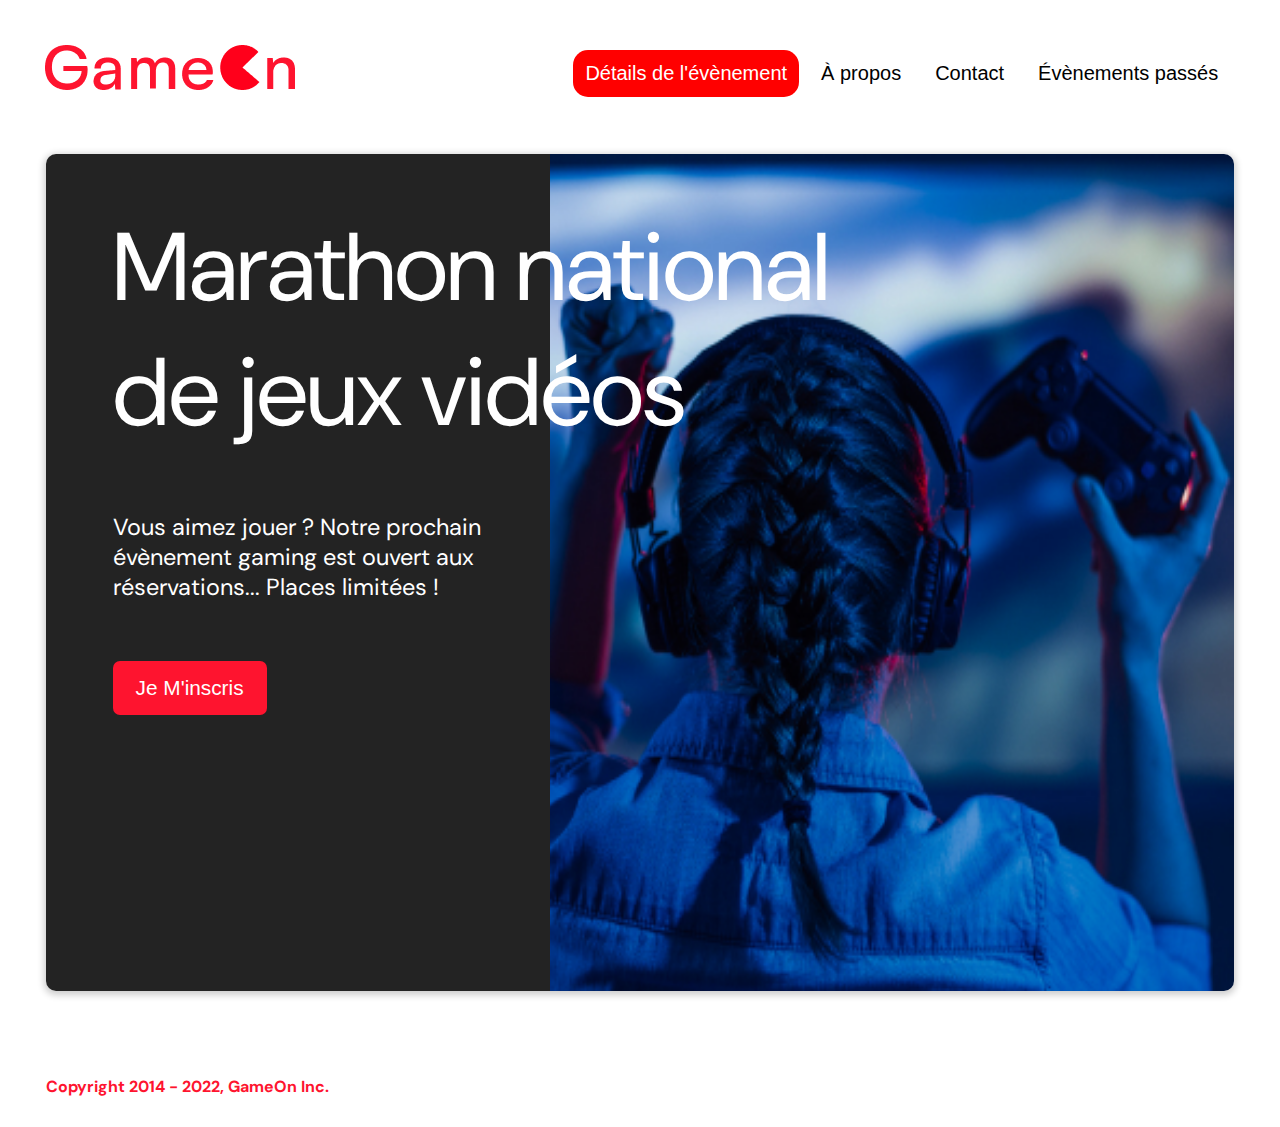
==== index.html @ bcd35337 "12/04/2022" ====
<!DOCTYPE html>
<html lang="en">
  <head>
    <meta charset="utf-8" />
    <title>Reservation</title>
    <meta name="viewport" content="width=device-width,initial-scale=1" />
    <link rel="stylesheet" href="modal.css" />
    <link rel="stylesheet" href="https://cdnjs.cloudflare.com/ajax/libs/font-awesome/4.7.0/css/font-awesome.min.css">
    <link
      href="https://fonts.googleapis.com/css?family=DM+Sans"
      rel="stylesheet"
    />
  </head>
  <body>
    <div class="topnav" id="myTopnav">
      <div class="header-logo">
        <img alt="logo" src="Logo.png"/>
      </div>
      <div class="main-navbar">
        <a href="#" class="active"><span>Détails de l'évènement</span></a>
        <a href="#"><span>À propos</span></a>
        <a href="#"><span>Contact</span></a>
        <a href="#"><span>Évènements passés</span></a>
        <a href="javascript:void(0);" class="icon" onclick="editNav()">
        <i class="fa fa-bars"></i>
      </a>
      </div>
    </div>
    <main>
      <div class="hero-section">
        <div class="hero-content">
          <h1 class="hero-headline">
            Marathon national<br>
            de jeux vidéos
          </h1>
          <p class="hero-text">
            Vous aimez jouer ? Notre prochain évènement gaming est ouvert
            aux réservations... Places limitées !
          </p>
          <button class="btn-signup modal-btn">
            je m'inscris
          </button>
        </div>
        <div class="hero-img">
          <img src="./bg_img.jpg" alt="img" />
        </div>
        <button class="btn-signup modal-btn">
          je m'inscris
        </button>
      </div>

      <div class="bground">
        <div class="content">
          <span class="close" onclick="shutDown()"></span>
          <div class="modal-body">
            <form name="reserve" action="index.html" method="get">
              <div class="formData">
                <label for="name">Prénom</label><br>
                <input class="text-control" type="text" id="name" name="name" minlength="2" required/><br>
              </div>
               <p id="mistake_name"></p> 
              <div class="formData">
                <label for="lastname">Nom</label><br>
                <input class="text-control" type="text" id="lastname" name="lastname" minlength="2" required/><br>
              </div>
              <p id="mistake_lastname"></p>
              <div class="formData">
                <label for="email">E-mail</label><br>
                <input class="text-control" type="email" id="email" name="email" required/><br>
              </div>
              <p id="mistake_email"></p>
              <div class="formData">
                <label for="birthdate">Date de naissance</label><br>
                <input class="text-control" type="date" id="birthdate" name="birthdate" min="01-01-1900" max="01-01-2000" pattern="/^(((((0[1-9])|(1\d)|(2[0-8]))-((0[1-9])|(1[0-2])))|((31-((0[13578])|(1[02])))|((29|30)-((0[1,3-9])|(1[0-2])))))-((20[0-9][0-9]))|(29-02-20(([02468][048])|([13579][26]))))$/" required/><br>
              </div>
              <p id="mistake_birthdate"></p>
              <div class="formData">
                <label for="quantity">À combien de tournois GameOn avez-vous déjà participé ?</label><br>
                <input type="number" class="text-control" id="quantity" name="quantity" >
              </div>
              <p id="mistake_tournoi"></p>
              <p class="text-label">A quel tournoi souhaitez-vous participer cette année ?</p>
              <div class="formData">
                <input class="checkbox-input" type="radio" id="location1" name="location" value="New York"/>
                <label class="checkbox-label" for="location1">
                  <span class="checkbox-icon"></span>
                  New York</label>
                <input class="checkbox-input" type="radio" id="location2" name="location" value="San Francisco"/>
                <label class="checkbox-label" for="location2">
                  <span class="checkbox-icon"></span>
                  San Francisco</label>
                <input class="checkbox-input" type="radio" id="location3" name="location" value="Seattle"/>
                <label class="checkbox-label" for="location3">
                  <span class="checkbox-icon"></span>
                  Seattle</label>
                <input class="checkbox-input" type="radio" id="location4" name="location" value="Chicago"/>
                <label class="checkbox-label" for="location4">
                  <span class="checkbox-icon"></span>
                  Chicago</label>
                <input class="checkbox-input" type="radio" id="location5" name="location" value="Boston"/>
                <label class="checkbox-label" for="location5">
                  <span class="checkbox-icon"></span>
                  Boston</label>
                <input class="checkbox-input" type="radio" id="location6" name="location" value="Portland"/>
                <label class="checkbox-label" for="location6">
                  <span class="checkbox-icon"></span>
                  Portland</label>
              </div>
              <p id="mistake_city" style="color:red"></p>
              <div class="formData">
                <input class="checkbox-input" type="checkbox" id="checkbox1" checked/>
                <label class="checkbox2-label" for="checkbox1">
                  <span class="checkbox-icon"></span>
                  J'ai lu et accepté les conditions d'utilisation.
                </label>
                <br>
                <input class="checkbox-input" type="checkbox" id="checkbox2" />
                <label class="checkbox2-label" for="checkbox2">
                  <span class="checkbox-icon"></span>
                  Je Je souhaite être prévenu des prochains évènements.
                </label>
                <br>
              </div>
              <!--changement pour button input-->
              <button class="btn-submit" type="submit">C'est parti</button>
            </form>
            <p style="color:red" id="mistake"></p>
          </div>
        </div>
      </div>
      <div class="card-remerciment">
          <div class="card">
            <span class="close x-close-card"></span>
            <h2>Merci pour</h2>
            <h2>votre inscription</h2>
            <button class="btn-close-card" type="submit">Fermer</button>
          </div>
      </div>
    </main>
    <footer>
      <p class="copyrights">
        Copyright 2014 - 2022, GameOn Inc.
      </p>
    </footer>
    <script src="modal.js"></script>
  </body>
</html>
---- modal.css ----
:root {
  --font-default: "DM Sans", Arial, Helvetica, sans-serif;
  --font-slab: var(--font-default);
  --modal-duration: 0.8s;
}
* {
  box-sizing: border-box;
  margin: 0;
  padding: 0;
}
/* Landing Page */
body {
  margin: 0;
  display: flex;
  flex-direction: column;
  background-image: url("background.png");
  font-family: var(--font-default);
  font-size: 18px;
  max-width: 1300px;
  margin: 0 auto;
}
p {
  margin-bottom: 0;
  padding: 0.5vw;
}
img {
  padding-right: 1rem;
}
.topnav {
  overflow: hidden;
  margin: 3.5%;
}
.header-logo {
    float: left;
}
.main-navbar {
    float: right;
}
.topnav a {
  float: left;
  display: block;
  color: #000000;
  text-align: center;
  padding: 12px 12px;
  margin: 5px;
  text-decoration: none;
  font-size: 20px;
  font-family: Roboto, sans-serif;
}
.topnav a:hover {
  background-color: #ff0000;
  color: #ffffff;
  border-radius: 15px;
}
.topnav a.active {
  background-color: #ff0000;
  color: #ffffff;
  border-radius: 15px;
}
.topnav .icon {
  display: none;
}

@media screen and (max-width: 768px) {
  .topnav a {display: none;}
  .topnav a.icon {
    float: right;
    display: block;
  }
}
/*why they are separate?*/
@media screen and (max-width: 768px) {
  .topnav.responsive {position: relative;}
  .topnav.responsive .icon {
    position: absolute;
    right: 0;
    top: 0;
  }
  .topnav.responsive a {
    float: none;
    display: block;
    text-align: left;
  }
}
@media screen and (max-width: 540px) {
  .topnav a {display: none;}
  .topnav a.icon {
    float: right;
    display: block;
    margin-top: -15px;
  }
} 
main {
  font-size: 130%;
  font-weight: bolder;
  color: black;
  padding-top: 0.5vw;
  padding-left: 2vw;
  padding-right: 2vw;
  margin: 1px 20px 15px;
  border-radius: 2rem;
  text-align: justify;
}
.modal-btn {
  font-size: 145%;
  background: #fe142f;
  display: flex;
  margin: auto;
  padding: 2em;
  color: #fff;
  padding: 0.75rem 2.5rem;
  border-radius: 1rem;
  cursor: pointer;
}

.modal-btn:hover {
  background: #3876ac;
}

.footer {
  margin: 20px;
  padding: 10px;
  font-family: var(--font-slab);
}

/* Modal form */
.button, .btn-close-card {
  background: #fe142f;
  margin-top: 0.5em;
  padding: 1em;
  color: #fff;
  border-radius: 8px;
  cursor: pointer;
  font-size: 16px;
}
.button:hover {
  background: #3876ac;
}
.smFont {
  font-size: 16px;
}
.bground{
  display: none;
  position: fixed;
  z-index: 1;
  left: 0;
  top: 0;
  height: 100%;
  width: 100%;
  overflow: auto;
  background-color: white;
}
.card-remerciment{
  display: none;
  position: fixed;
  z-index: 1;
  left:0;
  top:0;
  height: 100%;
  width: 100%;
  overflow: auto;
  background-color: white;
}
.card-remerciment.visible{
  display: block;
  animation: fade-slide-in 0.3s ease-out forwards;
}

.content, .card{
  margin: 5% auto;
  width: 100%;
  max-width: 500px;
  animation-name: modalopen;
  animation-duration: var(--modal-duration);
  background: #232323;
  border-radius: 10px;
  overflow: hidden;
  position: relative;
  color: #fff;
  padding-top: 10px;
}
.card{
  display: flex;
  flex-direction: column;
  justify-content: center;
  position: relative;
  align-items: center;
  height: 600px;
}
.btn-close-card{
  position: absolute;
  padding:8px 40px;
  top:85%;
}
.modal-body {
  padding: 15px 8%;
  margin: 15px auto;
}
#mistake_name, #mistake_lastname,#mistake_email, #mistake_tournoi{
  font-size: 12px;
  color:red;
}
.inside h2{
  color:white;
  text-align: center;
  margin: auto;
}
label {
  font-family: var(--font-default);
  font-size: 17px;
  font-weight: normal;
  display: inline-block;
  margin-bottom: 11px;
}
input {
  padding: 8px;
  border: 0.8px solid #ccc;
  outline: none;
}
.text-control {
  margin: 0;
  padding: 8px;
  width: 100%;
  border-radius: 8px;
  font-size: 20px;
  height: 48px;
}
.formData[data-error]::after {
  content: attr(data-error);
  font-size: 0.4em;
  color: #e54858;
  display: block;
  margin-top: 7px;
  margin-bottom: 7px;
  text-align: right;
  line-height: 0.3;
  opacity: 0;
  transition: 0.3s;
}
.formData[data-error-visible="true"]::after {
  opacity: 1;
}
.formData[data-error-visible="true"] .text-control {
  border: 2px solid #e54858;
}
/* 
input[data-error]::after {
    content: attr(data-error);
    font-size: 0.4em;
    color: red;
} */
.checkbox-label,
.checkbox2-label {
  position: relative;
  margin-left: 36px;
  font-size: 12px;
  font-weight: normal;
}
.checkbox-label .checkbox-icon,
.checkbox2-label .checkbox-icon {
  display: block;
  width: 20px;
  height: 20px;
  border: 2px solid #279e7a;
  border-radius: 50%;
  text-indent: 29px;
  white-space: nowrap;
  position: absolute;
  left: -30px;
  top: -1px;
  transition: 0.3s;
}
.checkbox-label .checkbox-icon::after,
.checkbox2-label .checkbox-icon::after {
  content: "";
  width: 13px;
  height: 13px;
  background-color: #279e7a;
  border-radius: 50%;
  text-indent: 29px;
  white-space: nowrap;
  position: absolute;
  left: 50%;
  top: 50%;
  transform: translate(-50%, -50%);
  transition: 0.3s;
  opacity: 0;
}
.checkbox-input {
  display: none;
}
.checkbox-input:checked + .checkbox-label .checkbox-icon::after,
.checkbox-input:checked + .checkbox2-label .checkbox-icon::after {
  opacity: 1;
}
.checkbox-input:checked + .checkbox2-label .checkbox-icon {
  background: #279e7a;
}
.checkbox2-label .checkbox-icon {
  border-radius: 4px;
  border: 0;
  background: #c4c4c4;
}
.checkbox2-label .checkbox-icon::after {
  width: 7px;
  height: 4px;
  border-radius: 2px;
  background: transparent;
  border: 2px solid transparent;
  border-bottom-color: #fff;
  border-left-color: #fff;
  transform: rotate(-55deg);
  left: 21%;
  top: 19%;
}
.close {
  position: absolute;
  right: 15px;
  top: 15px;
  width: 32px;
  height: 32px;
  opacity: 1;
  cursor: pointer;
  transform: scale(0.7);
}
.close:before,
.close:after {
  position: absolute;
  left: 15px;
  content: " ";
  height: 33px;
  width: 3px;
  background-color: #fff;
}
.close:before {
  transform: rotate(45deg);
}
.close:after {
  transform: rotate(-45deg);
}
.btn-submit,
.btn-signup {
  background: #fe142f;
  display: block;
  margin: 0 auto;
  border-radius: 7px;
  font-size: 1rem;
  padding: 12px 82px;
  color: #fff;
  cursor: pointer;
  border: 0;
}
/* custom select styles */
.custom-select {
  position: relative;
  font-family: Arial;
  font-size: 1.1rem;
  font-weight: normal;
}

.custom-select select {
  display: none;
}
.select-selected {
  background-color: #fff;
}

/* Style the arrow inside the select element: */
.select-selected:after {
  position: absolute;
  content: "";
  top: 10px;
  right: 13px;
  width: 11px;
  height: 11px;
  border: 3px solid transparent;
  border-bottom-color: #f00;
  border-left-color: #f00;
  transform: rotate(-48deg);
  border-radius: 5px 0 5px 0;
}

/* Point the arrow upwards when the select box is open (active): */
.select-selected.select-arrow-active:after {
  transform: rotate(135deg);
  top: 13px;
}

.select-items div,
.select-selected {
  color: #000;
  padding: 11px 16px;
  border: 1px solid transparent;
  border-color: transparent transparent rgba(0, 0, 0, 0.1) transparent;
  cursor: pointer;
  border-radius: 8px;
  height: 48px;
}

/* Style items (options): */
.select-items {
  position: absolute;
  background-color: #fff;
  top: 89%;
  left: 0;
  right: 0;
  z-index: 99;
}

/* Hide the items when the select box is closed: */
.select-hide {
  display: none;
}

.select-items div:hover,
.same-as-selected {
  background-color: rgba(0, 0, 0, 0.1);
}
/* custom select end */
.text-label {
  font-weight: normal;
  font-size: 16px;
}
.hero-section {
  min-height: 93vh;
  border-radius: 10px;
  display: grid;
  grid-template-columns: repeat(12, 1fr);
  overflow: hidden;
  box-shadow: 0 2px 7px 2px rgba(0, 0, 0, 0.2);
  margin-bottom: 10px;
}
.hero-content {
  padding: 51px 67px;
  grid-column: span 4;
  background: #232323;
  color: #fff;
  position: relative;
  text-align: left;
  min-width: 424px;
}
.hero-content::after {
  content: "";
  width: 100%;
  height: 100%;
  background: #232323;
  position: absolute;
  right: -80px;
  top: 0;
}
.hero-content > * {
  position: relative;
  z-index: 1;
}
.hero-headline {
  font-size: 6rem;
  font-weight: normal;
  white-space: nowrap;
}
.hero-text {
  width: 146%;
  font-weight: normal;
  margin-top: 57px;
  padding: 0;
}
.btn-signup {
  outline: none;
  text-transform: capitalize;
  font-size: 1.3rem;
  padding: 15px 23px;
  margin: 0;
  margin-top: 59px;
}
.hero-img {
  grid-column: span 8;
}
.hero-img img {
  width: 100%;
  height: 100%;
  display: block;
  padding: 0;
}
.copyrights {
  color: #fe142f;
  padding: 0;
  font-size: 1rem;
  margin: 60px 0 30px;
  font-weight: bolder;
}
.hero-section > .btn-signup {
  display: none;
}
footer {
  padding-left: 2vw;
  padding-right: 2vw;
  margin: 0 20px;
}
@media screen and (max-width: 800px) {
  .hero-section {
    display: block;
    box-shadow: unset;
  }
  .hero-content {
    background: #fff;
    color: #000;
    padding: 20px;
  }
  .hero-content::after {
    content: unset;
  }
  .hero-content .btn-signup {
    display: none;
  }
  .hero-headline {
    font-size: 4.5rem;
    white-space: normal;
  }
  .hero-text {
    width: unset;
    font-size: 1.5rem;
  }
  .hero-img img {
    border-radius: 10px;
    margin-top: 40px;
  }
  .hero-section > .btn-signup {
    display: block;
    margin: 32px auto 10px;
    padding: 12px 35px;
  }
  .copyrights {
    margin-top: 50px;
    text-align: center;
  }
}

@keyframes modalopen {
  from {
    opacity: 0;
    transform: translateY(-150px);
  }
  to {
    opacity: 1;
  }
}
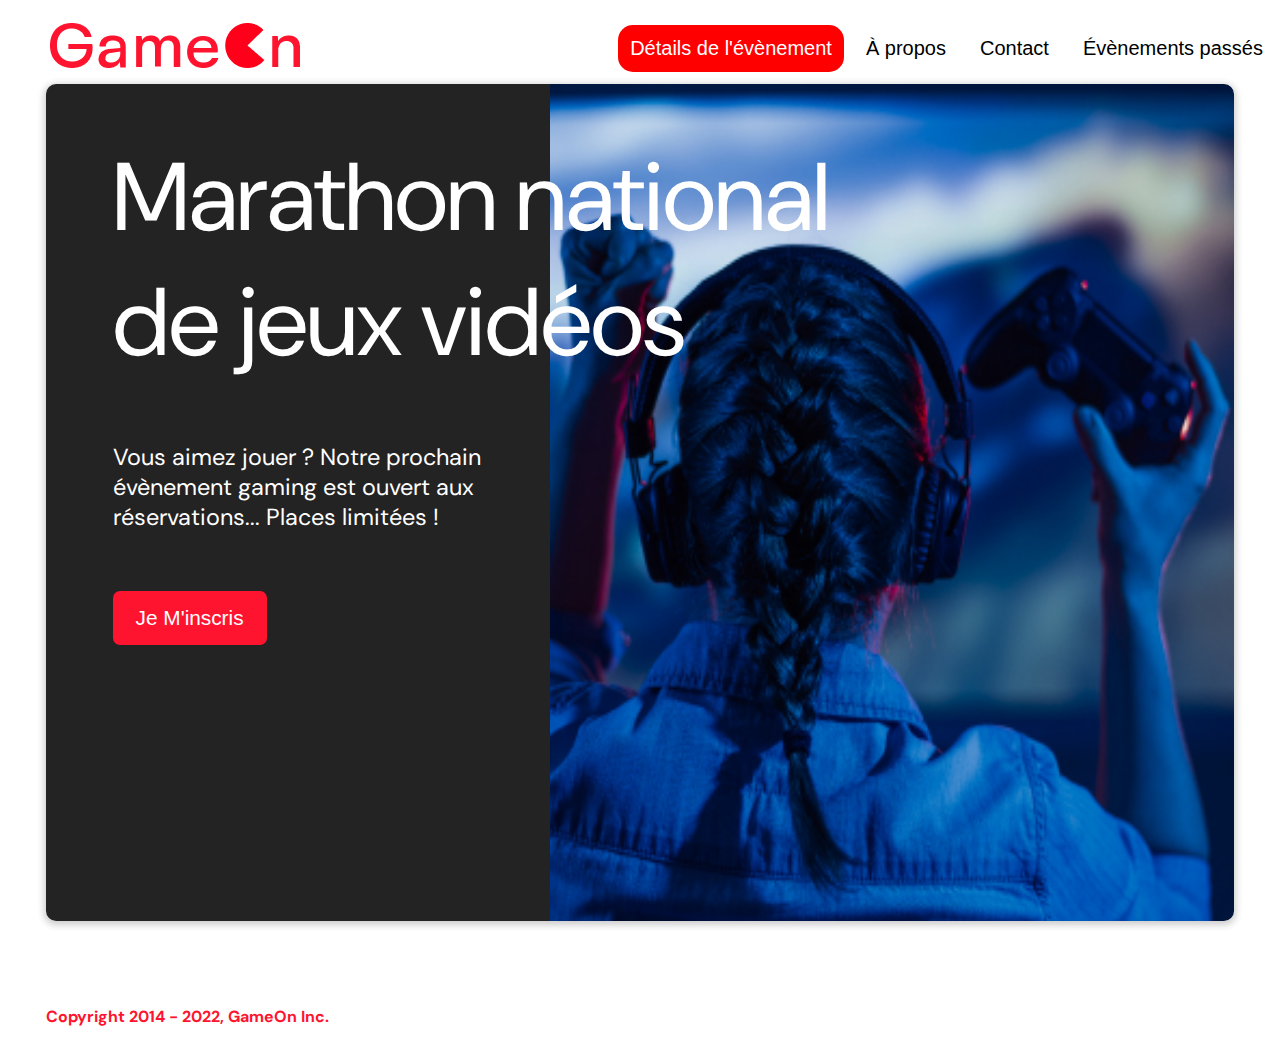
==== commit cac367a2: "20/04/2022" ====
--- a/index.html
+++ b/index.html
@@ -1,146 +1,271 @@
 <!DOCTYPE html>
-<html lang="en">
+<html lang="fr">
   <head>
     <meta charset="utf-8" />
     <title>Reservation</title>
     <meta name="viewport" content="width=device-width,initial-scale=1" />
-    <link rel="stylesheet" href="modal.css" />
-    <link rel="stylesheet" href="https://cdnjs.cloudflare.com/ajax/libs/font-awesome/4.7.0/css/font-awesome.min.css">
+    <link rel="stylesheet" href="css/modal.css" />
+    <link rel="stylesheet" href="css/queries.css" />
+
+    <link
+      rel="stylesheet"
+      href="https://cdnjs.cloudflare.com/ajax/libs/font-awesome/4.7.0/css/font-awesome.min.css"
+    />
     <link
       href="https://fonts.googleapis.com/css?family=DM+Sans"
       rel="stylesheet"
     />
   </head>
   <body>
-    <div class="topnav" id="myTopnav">
-      <div class="header-logo">
-        <img alt="logo" src="Logo.png"/>
-      </div>
-      <div class="main-navbar">
-        <a href="#" class="active"><span>Détails de l'évènement</span></a>
-        <a href="#"><span>À propos</span></a>
-        <a href="#"><span>Contact</span></a>
-        <a href="#"><span>Évènements passés</span></a>
-        <a href="javascript:void(0);" class="icon" onclick="editNav()">
-        <i class="fa fa-bars"></i>
-      </a>
-      </div>
-    </div>
+    <header>
+      <div class="topnav" id="myTopnav">
+        <div class="header-logo">
+          <img alt="logo" src="Logo.png" />
+        </div>
+        <div class="main-navbar">
+          <a href="#" class="active"><span>Détails de l'évènement</span></a>
+          <a href="#"><span>À propos</span></a>
+          <a href="#"><span>Contact</span></a>
+          <a href="#"><span>Évènements passés</span></a>
+          <a href="javascript:void(0);" class="icon" onclick="editNav()">
+            <i class="fa fa-bars"></i>
+          </a>
+        </div>
+      </div>
+    </header>
     <main>
       <div class="hero-section">
         <div class="hero-content">
           <h1 class="hero-headline">
-            Marathon national<br>
+            Marathon national<br />
             de jeux vidéos
           </h1>
           <p class="hero-text">
-            Vous aimez jouer ? Notre prochain évènement gaming est ouvert
-            aux réservations... Places limitées !
+            Vous aimez jouer ? Notre prochain évènement gaming est ouvert aux
+            réservations... Places limitées !
           </p>
-          <button class="btn-signup modal-btn">
-            je m'inscris
-          </button>
+          <button class="btn-signup modal-btn">je m'inscris</button>
         </div>
         <div class="hero-img">
           <img src="./bg_img.jpg" alt="img" />
         </div>
-        <button class="btn-signup modal-btn">
-          je m'inscris
-        </button>
+        <button class="btn-signup modal-btn">je m'inscris</button>
       </div>
 
       <div class="bground">
+        <div class="formulaire">
+          <div class="topnav" id="myTopnav_formulaire">
+            <div class="header-logomonika">
+              <img alt="logo" src="Logo.png" />
+            </div>
+            <div class="main-navbar">
+              <a href="#" class="active"><span>Détails de l'évènement</span></a>
+              <a href="#"><span>À propos</span></a>
+              <a href="#"><span>Contact</span></a>
+              <a href="#"><span>Évènements passés</span></a>
+              <a href="javascript:void(0);" class="icon" onclick="editNav()">
+                <i class="fa fa-bars"></i>
+              </a>
+            </div>
+          </div>
+        </div>
         <div class="content">
           <span class="close" onclick="shutDown()"></span>
+          <!--function shutdown ferme formulaire-->
           <div class="modal-body">
             <form name="reserve" action="index.html" method="get">
               <div class="formData">
-                <label for="name">Prénom</label><br>
-                <input class="text-control" type="text" id="name" name="name" minlength="2" required/><br>
-              </div>
-               <p id="mistake_name"></p> 
-              <div class="formData">
-                <label for="lastname">Nom</label><br>
-                <input class="text-control" type="text" id="lastname" name="lastname" minlength="2" required/><br>
-              </div>
-              <p id="mistake_lastname"></p>
-              <div class="formData">
-                <label for="email">E-mail</label><br>
-                <input class="text-control" type="email" id="email" name="email" required/><br>
-              </div>
-              <p id="mistake_email"></p>
-              <div class="formData">
-                <label for="birthdate">Date de naissance</label><br>
-                <input class="text-control" type="date" id="birthdate" name="birthdate" min="01-01-1900" max="01-01-2000" pattern="/^(((((0[1-9])|(1\d)|(2[0-8]))-((0[1-9])|(1[0-2])))|((31-((0[13578])|(1[02])))|((29|30)-((0[1,3-9])|(1[0-2])))))-((20[0-9][0-9]))|(29-02-20(([02468][048])|([13579][26]))))$/" required/><br>
-              </div>
-              <p id="mistake_birthdate"></p>
-              <div class="formData">
-                <label for="quantity">À combien de tournois GameOn avez-vous déjà participé ?</label><br>
-                <input type="number" class="text-control" id="quantity" name="quantity" >
-              </div>
-              <p id="mistake_tournoi"></p>
-              <p class="text-label">A quel tournoi souhaitez-vous participer cette année ?</p>
-              <div class="formData">
-                <input class="checkbox-input" type="radio" id="location1" name="location" value="New York"/>
+                <label for="name">Prénom</label><br />
+                <input
+                  class="text-control"
+                  type="text"
+                  id="name"
+                  name="name"
+                  minlength="2"
+                  required
+                /><br />
+              </div>
+              <p id="mistake_name" class="mistake"></p>
+              <div class="formData">
+                <label for="lastname">Nom</label><br />
+                <input
+                  class="text-control"
+                  type="text"
+                  id="lastname"
+                  name="lastname"
+                  minlength="2"
+                  required
+                /><br />
+              </div>
+              <p id="mistake_lastname" class="mistake"></p>
+
+              <div class="formData">
+                <label for="email">E-mail</label><br />
+                <input
+                  class="text-control"
+                  type="email"
+                  id="email"
+                  name="email"
+                  pattern="/^[a-zA-Z0-9.!#$%&'*+/=?^_`{|}~-]+@[a-zA-Z0-9-]+(?:\.[a-zA-Z0-9-]+)*$/"
+                  required
+                /><br />
+              </div>
+              <p id="mistake_email" class="mistake"></p>
+
+              <div class="formData">
+                <label for="birthdate">Date de naissance</label><br />
+                <input
+                  class="text-control"
+                  type="date"
+                  id="birthdate"
+                  name="birthdate"
+                  min="1900-01-30"
+                  max="2022-13-04"
+                  keypress="myFunction(e)"
+                  required
+                /><br />
+              </div>
+              <p id="mistake_birthdate" class="mistake"></p>
+              <div class="formData">
+                <label for="quantity"
+                  >À combien de tournois GameOn avez-vous déjà participé
+                  ?</label
+                ><br />
+                <input
+                  type="number"
+                  class="text-control"
+                  id="quantity"
+                  name="quantity"
+                  pattern="/(^\d*\.?\d*[0-9]+\d*$)|(^[0-9]+\d*\.\d*$)/"
+                  required
+                />
+              </div>
+              <p id="mistake_tournoi" class="mistake"></p>
+              <p class="text-label">
+                A quel tournoi souhaitez-vous participer cette année ?
+              </p>
+              <div class="formData">
+                <input
+                  class="checkbox-input"
+                  type="radio"
+                  id="location1"
+                  name="location"
+                  value="New York"
+                />
                 <label class="checkbox-label" for="location1">
                   <span class="checkbox-icon"></span>
-                  New York</label>
-                <input class="checkbox-input" type="radio" id="location2" name="location" value="San Francisco"/>
+                  New York</label
+                >
+                <input
+                  class="checkbox-input"
+                  type="radio"
+                  id="location2"
+                  name="location"
+                  value="San Francisco"
+                />
                 <label class="checkbox-label" for="location2">
                   <span class="checkbox-icon"></span>
-                  San Francisco</label>
-                <input class="checkbox-input" type="radio" id="location3" name="location" value="Seattle"/>
+                  San Francisco</label
+                >
+                <input
+                  class="checkbox-input"
+                  type="radio"
+                  id="location3"
+                  name="location"
+                  value="Seattle"
+                />
                 <label class="checkbox-label" for="location3">
                   <span class="checkbox-icon"></span>
-                  Seattle</label>
-                <input class="checkbox-input" type="radio" id="location4" name="location" value="Chicago"/>
+                  Seattle</label
+                >
+                <input
+                  class="checkbox-input"
+                  type="radio"
+                  id="location4"
+                  name="location"
+                  value="Chicago"
+                />
                 <label class="checkbox-label" for="location4">
                   <span class="checkbox-icon"></span>
-                  Chicago</label>
-                <input class="checkbox-input" type="radio" id="location5" name="location" value="Boston"/>
+                  Chicago</label
+                >
+                <input
+                  class="checkbox-input"
+                  type="radio"
+                  id="location5"
+                  name="location"
+                  value="Boston"
+                />
                 <label class="checkbox-label" for="location5">
                   <span class="checkbox-icon"></span>
-                  Boston</label>
-                <input class="checkbox-input" type="radio" id="location6" name="location" value="Portland"/>
+                  Boston</label
+                >
+                <input
+                  class="checkbox-input"
+                  type="radio"
+                  id="location6"
+                  name="location"
+                  value="Portland"
+                />
                 <label class="checkbox-label" for="location6">
                   <span class="checkbox-icon"></span>
-                  Portland</label>
-              </div>
-              <p id="mistake_city" style="color:red"></p>
-              <div class="formData">
-                <input class="checkbox-input" type="checkbox" id="checkbox1" checked/>
+                  Portland</label
+                >
+              </div>
+              <p id="mistake_city" class="mistake"></p>
+              <div class="formData">
+                <input
+                  class="checkbox-input"
+                  type="checkbox"
+                  id="checkbox1"
+                  checked
+                />
                 <label class="checkbox2-label" for="checkbox1">
                   <span class="checkbox-icon"></span>
                   J'ai lu et accepté les conditions d'utilisation.
                 </label>
-                <br>
+
                 <input class="checkbox-input" type="checkbox" id="checkbox2" />
                 <label class="checkbox2-label" for="checkbox2">
                   <span class="checkbox-icon"></span>
                   Je Je souhaite être prévenu des prochains évènements.
                 </label>
-                <br>
-              </div>
+                <br />
+              </div>
+              <p id="mistake_conditions" class="mistake"></p>
               <!--changement pour button input-->
               <button class="btn-submit" type="submit">C'est parti</button>
             </form>
-            <p style="color:red" id="mistake"></p>
           </div>
         </div>
       </div>
       <div class="card-remerciment">
-          <div class="card">
-            <span class="close x-close-card"></span>
-            <h2>Merci pour</h2>
-            <h2>votre inscription</h2>
-            <button class="btn-close-card" type="submit">Fermer</button>
+        <div class="card_header">
+          <div class="topnav" id="myTopnav_card">
+            <div class="header-logomonika">
+              <img alt="logo" src="Logo.png" />
+            </div>
+            <div class="main-navbar">
+              <a href="#" class="active"><span>Détails de l'évènement</span></a>
+              <a href="#"><span>À propos</span></a>
+              <a href="#"><span>Contact</span></a>
+              <a href="#"><span>Évènements passés</span></a>
+              <a href="javascript:void(0);" class="icon" onclick="editNav()">
+                <i class="fa fa-bars"></i>
+              </a>
+            </div>
           </div>
+        </div>
+        <div class="card">
+          <span class="close x-close-card"></span>
+          <h2>Merci pour</h2>
+          <h2>votre inscription</h2>
+          <button class="btn-close-card" type="submit">Fermer</button>
+        </div>
       </div>
     </main>
     <footer>
-      <p class="copyrights">
-        Copyright 2014 - 2022, GameOn Inc.
-      </p>
+      <p class="copyrights">Copyright 2014 - 2022, GameOn Inc.</p>
     </footer>
     <script src="modal.js"></script>
   </body>
--- a/css/modal.css
+++ b/css/modal.css
@@ -0,0 +1,563 @@
+:root {
+    --font-default: "DM Sans", Arial, Helvetica, sans-serif;
+    --font-slab: var(--font-default);
+    --modal-duration: 0.8s;
+  }
+  * {
+    box-sizing: border-box;
+    margin: 0;
+    padding: 0;
+  }
+  /* Landing Page */
+  body {
+    margin: 0;
+    display: flex;
+    flex-direction: column;
+    font-family: var(--font-default);
+    font-size: 18px;
+    max-width: 1300px;
+    margin: 0 auto;
+  }
+  p {
+    margin-bottom: 0;
+    padding: 0.5vw;
+  }
+  /************header************************/
+  img {
+    padding-right: 1rem;
+  }
+  .topnav {
+      /*
+    overflow: hidden;
+    margin: 3.5%;
+    */
+    /***** mon code display flex ect*******/
+    display: flex;
+    justify-content: space-between;
+    align-items: center;
+    margin-top: 20px;
+  }
+  .header-logo {
+    margin-left: 50px;
+  }
+  /*
+  .main-navbar {
+      float: right;
+  }
+  */
+  .topnav a {
+    float: left;
+    display: block;
+    color:black;
+    text-align: center;
+    padding: 12px 12px;
+    margin: 5px;
+    text-decoration: none;
+    font-size: 20px;
+    font-family: Roboto, sans-serif;
+  }
+  .topnav a:hover {
+    background-color: #ff0000;
+    color: #ffffff;
+    border-radius: 15px;
+  }
+  .topnav a.active {
+    background-color: #ff0000;
+    color: #ffffff;
+    border-radius: 15px;
+  }
+  .topnav .icon {  
+    display:none;
+  }
+  
+  /*
+  @media screen and (max-width: 768px) {
+    .topnav a {display: none;}
+    .topnav a.icon {
+      float: right;
+      display: block;
+    }
+  }
+  @media screen and (max-width: 768px) {
+    .topnav.responsive {position: relative;}
+    .topnav.responsive .icon {
+      position: absolute;
+      right: 0;
+      top: 0;
+    }
+    .topnav.responsive a {
+      float: none;
+      display: block;
+      text-align: left;
+    }
+  }
+  @media screen and (max-width: 540px) {
+    .topnav a {display: none;}
+    .topnav a.icon {
+      float: right;
+      display: block;
+      margin-top: -15px;
+      color:red;
+    }
+  } 
+
+  */
+  main {
+    font-size: 130%;
+    font-weight: bolder;
+    color: black;
+    padding-top: 0.5vw;
+    padding-left: 2vw;
+    padding-right: 2vw;
+    margin: 1px 20px 15px;
+    border-radius: 2rem;
+    text-align: justify;
+  }
+  .modal-btn {
+    font-size: 145%;
+    /*background: #fe142f;*/
+    background: yellow;
+    display: flex;
+    margin: auto;
+    padding: 2em;
+    color: #fff;
+    padding: 0.75rem 2.5rem;
+    border-radius: 1rem;
+    cursor: pointer;
+  }
+  .modal-btn:hover {
+    background: #3876ac;
+  }
+  
+  /* Modal form */
+  .button, .btn-close-card {
+    background: #fe142f;
+    margin-top: 0.5em;
+    padding: 1em;
+    color: #fff;
+    border-radius: 8px;
+    cursor: pointer;
+    font-size: 16px;
+  }
+  .button:hover {
+    background: #3876ac;
+  }
+  .smFont {
+    font-size: 16px;
+  }
+  /*****formulaire background****/
+  .bground{
+    display: none;
+    position: fixed;
+    z-index: 1;
+    left: 0;
+    top: 0;
+    height: 100%;
+    width: 100%;
+    overflow: auto;
+    background-color: white;
+  }
+  /****card remerciment****/
+  .card-remerciment{
+    display: none;
+    position: fixed;
+    z-index: 1;
+    left:0;
+    top:0;
+    height: 100%;
+    width: 100%;
+    overflow: auto;
+    background-color: white;
+  }
+  .card-remerciment.visible{
+    display: block;
+    animation: fade-slide-in 0.3s ease-out forwards;
+  }
+  /*****makup form et card remerciment***/
+  .content, .card{
+    margin: 5% auto;
+    width: 100%;
+    max-width: 500px;
+    animation-name: modalopen;
+    animation-duration: var(--modal-duration);
+    background: #232323;
+    border-radius: 10px;
+    overflow: hidden;
+    position: relative;
+    color: #fff;
+    padding-top: 10px;
+  }
+  .card{
+    display: flex;
+    flex-direction: column;
+    justify-content: center;
+    position: relative;
+    align-items: center;
+    height: 600px;
+  }
+  .btn-close-card{
+    position: absolute;
+    padding:8px 40px;
+    top:85%;
+  }
+  .modal-body {
+    padding: 15px 8%;
+    margin: 15px auto;
+  }
+  #mistake_name.mistake, #mistake_lastname.mistake,#mistake_email.mistake, #mistake_tournoi.mistake, #mistake_birthdate.mistake,
+  #mistake_city.mistake, #mistake_conditions.mistake {
+    font-size: 12px;
+    color:red;
+  }
+  .fade-out {
+    animation: fadeOut 1s;
+    animation-fill-mode: forwards;
+  }
+  @keyframes fadeOut {
+    to {
+      opacity: 0;
+    }
+  }
+  label {
+    font-family: var(--font-default);
+    font-size: 17px;
+    font-weight: normal;
+    display: inline-block;
+    margin-bottom: 11px;
+  }
+  input {
+    padding: 8px;
+    border: 0.8px solid #ccc;
+    outline: none;
+  }
+  .text-control {
+    margin: 0;
+    padding: 8px;
+    width: 100%;
+    border-radius: 8px;
+    font-size: 20px;
+    height: 48px;
+  }
+  .formData[data-error]::after {
+    content: attr(data-error);
+    font-size: 0.4em;
+    color: #e54858;
+    display: block;
+    margin-top: 7px;
+    margin-bottom: 7px;
+    text-align: right;
+    line-height: 0.3;
+    opacity: 0;
+    transition: 0.3s;
+  }
+  .formData[data-error-visible="true"]::after {
+    opacity: 1;
+  }
+  .formData[data-error-visible="true"] .text-control {
+    border: 2px solid #e54858;
+  }
+  /* 
+  input[data-error]::after {
+      content: attr(data-error);
+      font-size: 0.4em;
+      color: red;
+  } */
+  .checkbox-label,
+  .checkbox2-label {
+    position: relative;
+    margin-left: 36px;
+    font-size: 12px;
+    font-weight: normal;
+  }
+  .checkbox-label .checkbox-icon,
+  .checkbox2-label .checkbox-icon {
+    display: block;
+    width: 20px;
+    height: 20px;
+    border: 2px solid #279e7a;
+    border-radius: 50%;
+    text-indent: 29px;
+    white-space: nowrap;
+    position: absolute;
+    left: -30px;
+    top: -1px;
+    transition: 0.3s;
+  }
+  .checkbox-label .checkbox-icon::after,
+  .checkbox2-label .checkbox-icon::after {
+    content: "";
+    width: 13px;
+    height: 13px;
+    background-color: #279e7a;
+    border-radius: 50%;
+    text-indent: 29px;
+    white-space: nowrap;
+    position: absolute;
+    left: 50%;
+    top: 50%;
+    transform: translate(-50%, -50%);
+    transition: 0.3s;
+    opacity: 0;
+  }
+  .checkbox-input {
+    display: none;
+  }
+  .checkbox-input:checked + .checkbox-label .checkbox-icon::after,
+  .checkbox-input:checked + .checkbox2-label .checkbox-icon::after {
+    opacity: 1;
+  }
+  .checkbox-input:checked + .checkbox2-label .checkbox-icon {
+    background: #279e7a;
+  }
+  .checkbox2-label .checkbox-icon {
+    border-radius: 4px;
+    border: 0;
+    background: #c4c4c4;
+  }
+  .checkbox2-label .checkbox-icon::after {
+    width: 7px;
+    height: 4px;
+    border-radius: 2px;
+    background: transparent;
+    border: 2px solid transparent;
+    border-bottom-color: #fff;
+    border-left-color: #fff;
+    transform: rotate(-55deg);
+    left: 21%;
+    top: 19%;
+  }
+  .close {
+    position: absolute;
+    right: 15px;
+    top: 15px;
+    width: 32px;
+    height: 32px;
+    opacity: 1;
+    cursor: pointer;
+    transform: scale(0.7);
+  }
+  .close:before,
+  .close:after {
+    position: absolute;
+    left: 15px;
+    content: " ";
+    height: 33px;
+    width: 3px;
+    background-color: #fff;
+  }
+  .close:before {
+    transform: rotate(45deg);
+  }
+  .close:after {
+    transform: rotate(-45deg);
+  }
+  .btn-submit,
+  .btn-signup {
+    background: #fe142f;
+    display: block;
+    margin: 0 auto;
+    border-radius: 7px;
+    font-size: 1rem;
+    padding: 12px 82px;
+    color: #fff;
+    cursor: pointer;
+    border: 0;
+  }
+  /* custom select styles */
+  .custom-select {
+    position: relative;
+    font-family: Arial;
+    font-size: 1.1rem;
+    font-weight: normal;
+  }
+  
+  .custom-select select {
+    display: none;
+  }
+  .select-selected {
+    background-color: #fff;
+  }
+  
+  /* Style the arrow inside the select element: */
+  .select-selected:after {
+    position: absolute;
+    content: "";
+    top: 10px;
+    right: 13px;
+    width: 11px;
+    height: 11px;
+    border: 3px solid transparent;
+    border-bottom-color: #f00;
+    border-left-color: #f00;
+    transform: rotate(-48deg);
+    border-radius: 5px 0 5px 0;
+  }
+  
+  /* Point the arrow upwards when the select box is open (active): */
+  .select-selected.select-arrow-active:after {
+    transform: rotate(135deg);
+    top: 13px;
+  }
+  
+  .select-items div,
+  .select-selected {
+    color: #000;
+    padding: 11px 16px;
+    border: 1px solid transparent;
+    border-color: transparent transparent rgba(0, 0, 0, 0.1) transparent;
+    cursor: pointer;
+    border-radius: 8px;
+    height: 48px;
+  }
+  
+  /* Style items (options): */
+  .select-items {
+    position: absolute;
+    background-color: #fff;
+    top: 89%;
+    left: 0;
+    right: 0;
+    z-index: 99;
+  }
+  
+  /* Hide the items when the select box is closed: */
+  .select-hide {
+    display: none;
+  }
+  
+  .select-items div:hover,
+  .same-as-selected {
+    background-color: rgba(0, 0, 0, 0.1);
+  }
+  /* custom select end */
+  .text-label {
+    font-weight: normal;
+    font-size: 16px;
+  }
+  .hero-section {
+    min-height: 93vh;
+    border-radius: 10px;
+    display: grid;
+    grid-template-columns: repeat(12, 1fr);
+    overflow: hidden;
+    box-shadow: 0 2px 7px 2px rgba(0, 0, 0, 0.2);
+    margin-bottom: 10px;
+  }
+  .hero-content {
+    padding: 51px 67px;
+    grid-column: span 4;
+    background: #232323;
+    color: #fff;
+    position: relative;
+    text-align: left;
+    min-width: 424px;
+  }
+  .hero-content::after {
+    content: "";
+    width: 100%;
+    height: 100%;
+    background: #232323;
+    position: absolute;
+    right: -80px;
+    top: 0;
+  }
+  .hero-content > * {
+    position: relative;
+    z-index: 1;
+  }
+  .hero-headline {
+    font-size: 6rem;
+    font-weight: normal;
+    white-space: nowrap;
+  }
+  .hero-text {
+    width: 146%;
+    font-weight: normal;
+    margin-top: 57px;
+    padding: 0;
+  }
+  .btn-signup {
+    outline: none;
+    text-transform: capitalize;
+    font-size: 1.3rem;
+    padding: 15px 23px;
+    margin: 0;
+    margin-top: 59px;
+  }
+  .hero-img {
+    grid-column: span 8;
+  }
+  .hero-img img {
+    width: 100%;
+    height: 100%;
+    display: block;
+    padding: 0;
+  }
+  .copyrights {
+    color: #fe142f;
+    padding: 0;
+    font-size: 1rem;
+    margin: 60px 0 30px;
+    font-weight: bolder;
+  }
+  .hero-section > .btn-signup {
+    display: none;
+  }
+  footer {
+    padding-left: 2vw;
+    padding-right: 2vw;
+    margin: 0 20px;
+  }
+  @media screen and (max-width: 800px) {
+    .hero-section {
+      display: block;
+      box-shadow: unset;
+    }
+    .hero-content {
+      background: #fff;
+      color: #000;
+      padding: 20px;
+    }
+    .hero-content::after {
+      content: unset;
+    }
+    .hero-content .btn-signup {
+      display: none;
+    }
+    .hero-headline {
+      font-size: 4.5rem;
+      white-space: normal;
+    }
+    .hero-text {
+      width: unset;
+      font-size: 1.5rem;
+    }
+    .hero-img img {
+      border-radius: 10px;
+      margin-top: 40px;
+    }
+    .hero-section > .btn-signup {
+      display: block;
+      margin: 32px auto 10px;
+      padding: 12px 35px;
+    }
+    .copyrights {
+      margin-top: 50px;
+      text-align: center;
+    }
+  }
+  
+  @keyframes modalopen {
+    from {
+      opacity: 0;
+      transform: translateY(-150px);
+    }
+    to {
+      opacity: 1;
+    }
+  }
+  .footer {
+    margin: 20px;
+    padding: 10px;
+    font-family: var(--font-slab);
+  }--- a/css/queries.css
+++ b/css/queries.css
@@ -0,0 +1,125 @@
+
+@media screen and (max-width:2500px){
+  .formulaire, .card_header{
+    display: none;
+  }
+}
+
+@media screen and (max-width: 800px) {
+  .formulaire, .card_header{
+    display: none;
+  }
+    .hero-section {
+      display: block;
+      box-shadow: unset;
+    }
+    .hero-content {
+      background: #fff;
+      color: #000;
+      padding: 20px;
+    }
+    .hero-content::after {
+      content: unset;
+    }
+    .hero-content .btn-signup {
+      display: none;
+    }
+    .hero-headline {
+      font-size: 5rem;
+      white-space: normal;
+    }
+    .hero-text {
+      width: 100%;
+      margin-top: 20px;
+      font-size: 1.5rem;
+    }
+    .hero-img img {
+      border-radius: 10px;
+      margin-top: 20px;
+    }
+    .hero-section > .btn-signup {
+      display: block;
+      margin: 32px auto 10px;
+      padding: 12px 35px;
+    }
+    .copyrights {
+      margin-top: 10px;
+      text-align: center;
+    }
+  }
+
+  @media screen and (max-width: 768px) {
+    .topnav a {display: none;}
+    .topnav a.icon {
+      float: right;
+      display: block;
+    }
+  }
+  
+  @media screen and (max-width: 768px) {
+    .topnav.responsive {position: relative;}
+    .topnav.responsive {
+      overflow: hidden;
+    }
+    .topnav.responsive .icon {
+      position: absolute;
+      right: 0;
+      top: 0;
+    }
+    .topnav.responsive a {
+      float: none;
+      display: block;
+      text-align: left;
+    }
+  }
+ 
+@media screen and (max-width: 540px) {
+  .topnav.responsive {position:relative;}
+
+    .hero-headline {
+      font-size: 40px;
+      font-weight: 600;
+      line-height: 52px;
+      text-align: start;
+      min-width: 500px;
+      margin: 0 auto;
+    }
+    .hero-text {
+      font-size: 15px;
+    }
+    .hero-content {
+      min-width: 100%;
+      padding: 0;
+    }
+  }
+  @media screen and (max-width: 540px) {
+    .formulaire{
+      display: block;
+      margin-top: 10px;
+    }
+    .card_header{
+      display: block;
+      margin-top: 10px;
+    }
+    .topnav a {display: none;}
+    .topnav_formulaire a {display: none;}
+    .topnav, .topnav_formulaire{
+      display: flex;
+      justify-content: space-between;
+    }
+    .topnav a.icon, .topnav_formulaire a.icon {
+      display: block;
+      color:red;
+      margin-right: 15px;
+      background: white;
+    }
+    .header-logo, .header-logomonika{
+      margin-left: 20px;
+    }
+    .header-logo img, .header-logomonika img{
+      height: 30px;
+    }
+    
+    
+    
+  } 